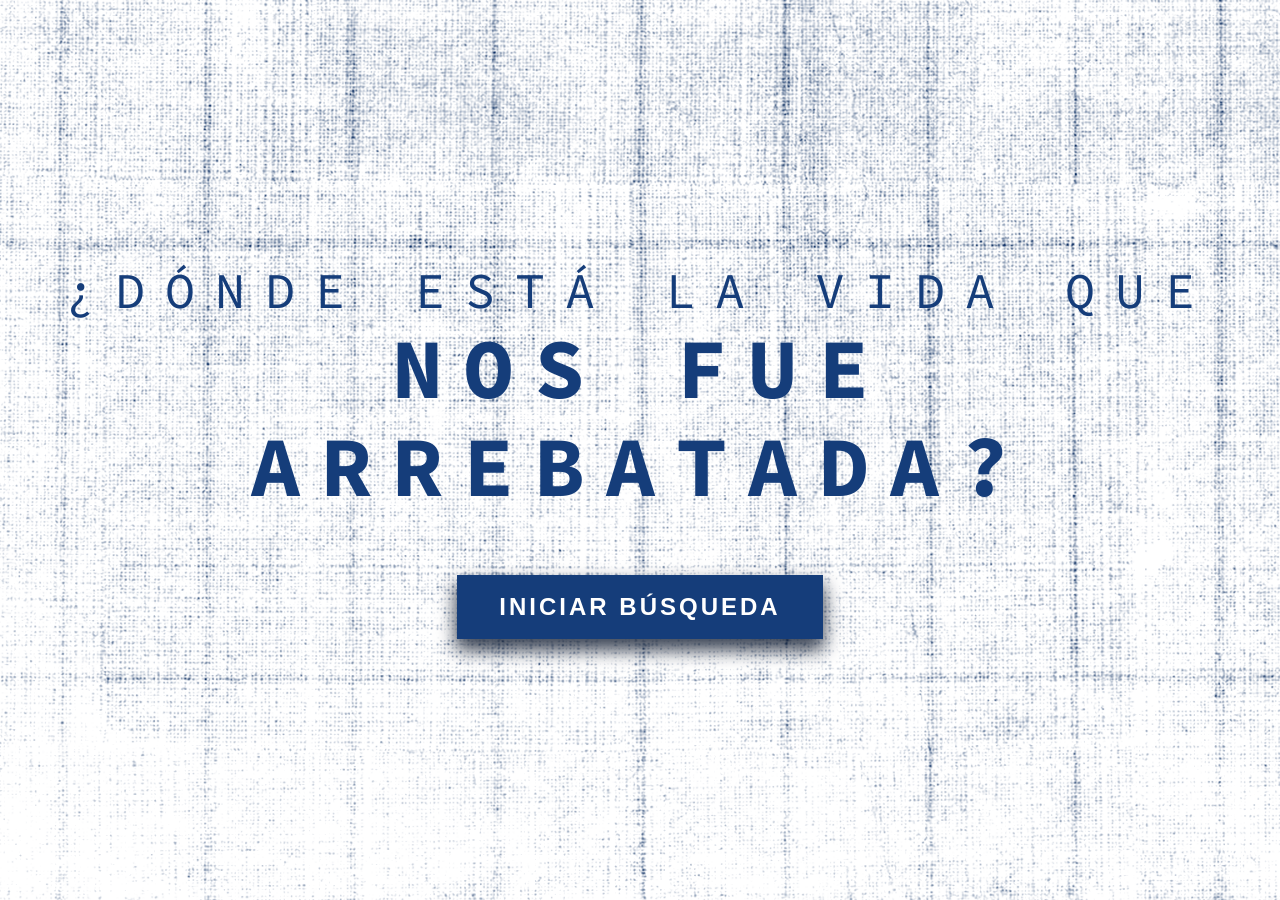
==== index.html @ 1c389f84 "Add files via upload" ====
<!DOCTYPE html>
<html lang="es">

<head>
    <meta charset="UTF-8">
    <meta name="viewport" content="width=device-width, initial-scale=1.0">
    <title>Madres Buscadoras</title>

    <link rel="stylesheet" href="style.css">

   <link rel="preconnect" href="https://fonts.googleapis.com">
<link rel="preconnect" href="https://fonts.gstatic.com" crossorigin>

<link href="https://fonts.googleapis.com/css2?family=Source+Code+Pro:wght@200;300;400;500;600;700;800;900&display=swap" rel="stylesheet">
</head>

<body>

<section class="inicio">

    <div class="contenido">

        <h1>
            <span class="regular">¿DÓNDE ESTÁ LA  VIDA QUE</span><br>
        
            <span class="bold">NOS FUE ARREBATADA?</span>
        </h1>

        <button id="buscar">
            INICIAR BÚSQUEDA
        </button>

    </div>

</section>

<script src="script.js"></script>

</body>

</html>
---- style.css ----
*{
    margin:0;
    padding:0;
    box-sizing:border-box;
}

body{

    overflow:hidden;
    background:white;

 font-family: "Source Code Pro", monospace;

}

.inicio{

    width:100vw;
    height:100vh;

    background-image:url("assets/textura.png");
    background-size:cover;
    background-position:center;

    display:flex;
    justify-content:center;
    align-items:center;

}

.contenido{

    display:flex;
    flex-direction:column;
    align-items:center;

}

h1{

    color:#153D7A;

    text-align:center;

    line-height:1.15;

    margin-bottom:60px;

}

.regular{
    font-weight:400;
    font-size: 50px;
    letter-spacing:20px;
}

.bold{
    font-weight:700;
    font-size:85px;
    letter-spacing:20px;
}

button{

    background:#153D7A;
    color:white;

    border:none;

    padding:18px 42px;

    font-size:24px;
    font-weight:700;
    letter-spacing:3px;

    cursor:pointer;

    transition:.25s;

    /* sensación de profundidad */
    box-shadow:
        0px 10px 17px rgba(6, 20, 45, 0.716),
        0px 10px 17px rgba(0,0,0,.25);

}

button:hover{

    background:#ff4800;

    transform:translateY(-2px);

    box-shadow:
        0px 8px 16px rgba(30,15,0,.35),
        0 0 18px rgba(255,90,31,.45),
        0 0 40px rgba(255,90,31,.25);

}

button:active{

    transform:translateY(2px);

    box-shadow:
        0px 2px 4px rgba(0,0,0,.25);

}
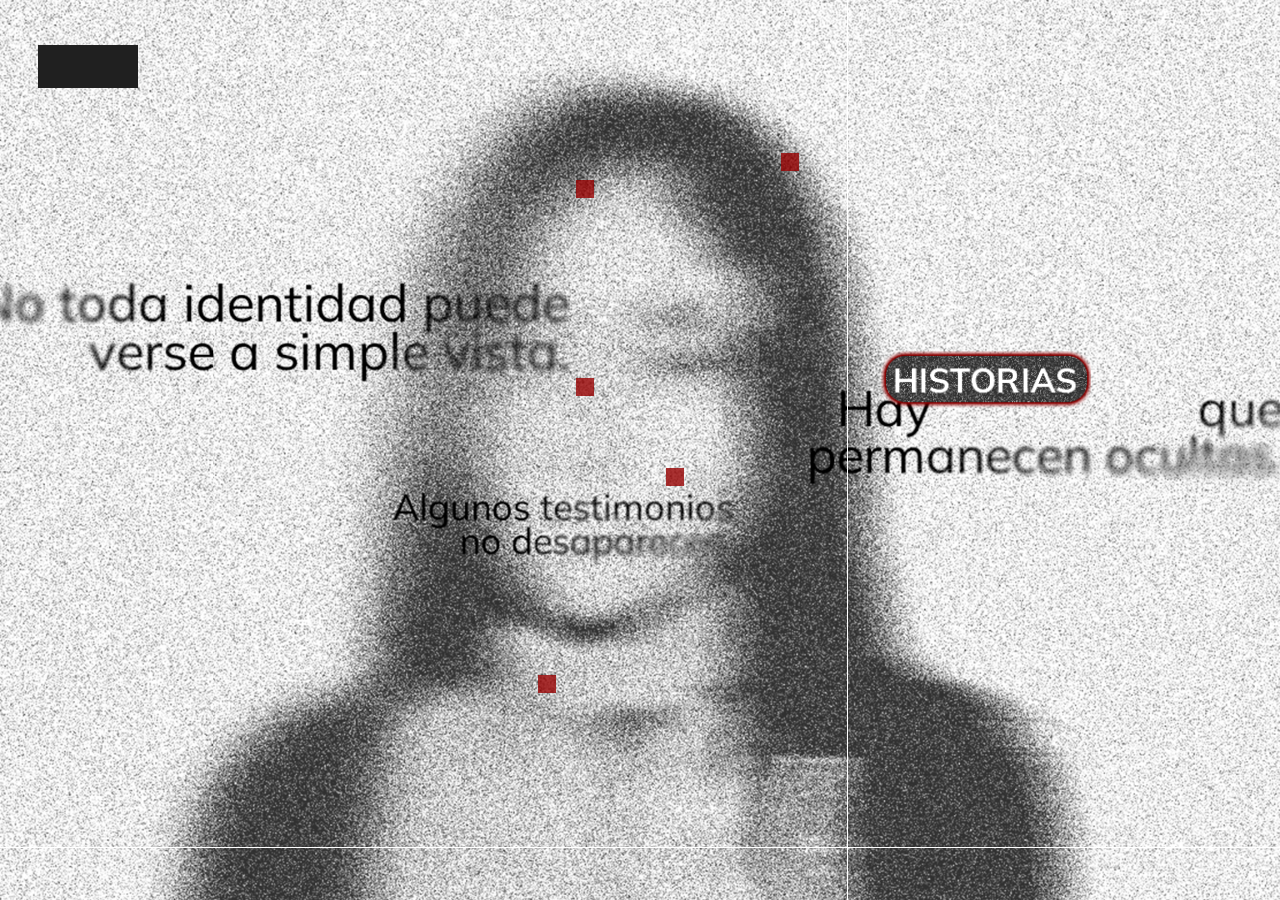
==== commit 8c84db2a: "Add files via upload" ====
--- a/index.html
+++ b/index.html
@@ -1,40 +1,54 @@
+<!DOCTYPE html>
 <!DOCTYPE html>
 <html lang="es">
 
 <head>
+
     <meta charset="UTF-8">
     <meta name="viewport" content="width=device-width, initial-scale=1.0">
+
     <title>Madres Buscadoras</title>
 
-    <link rel="stylesheet" href="style.css">
+    <link rel="stylesheet" href="css/style.css">
 
-   <link rel="preconnect" href="https://fonts.googleapis.com">
-<link rel="preconnect" href="https://fonts.gstatic.com" crossorigin>
-
-<link href="https://fonts.googleapis.com/css2?family=Source+Code+Pro:wght@200;300;400;500;600;700;800;900&display=swap" rel="stylesheet">
 </head>
 
 <body>
 
-<section class="inicio">
+    <!-- Fondo -->
+    <img src="img/identidad.png" class="identidad">
 
-    <div class="contenido">
+    <!-- Capa de interfaz -->
+    <div id="ui">
 
-        <h1>
-            <span class="regular">¿DÓNDE ESTÁ LA  VIDA QUE</span><br>
-        
-            <span class="bold">NOS FUE ARREBATADA?</span>
-        </h1>
+        <!-- Logo -->
+        <img src="img/isologo.png" class="logo">
 
-        <button id="buscar">
-            INICIAR BÚSQUEDA
-        </button>
+        <!-- Botón -->
+        <a href="historias.html" class="btn-historias">
+            <img src="img/historias.png">
+        </a>
+
+        <!-- Nodos -->
+        <div class="node" id="fecha"></div>
+        <div class="node" id="documentos"></div>
+        <div class="node" id="video"></div>
+        <div class="node" id="fotos"></div>
+        <div class="node" id="hospital"></div>
+
+        <!-- Líneas -->
+        <svg id="connections">
+
+            <line id="l1"></line>
+            <line id="l2"></line>
+            <line id="l3"></line>
+            <line id="l4"></line>
+
+        </svg>
 
     </div>
 
-</section>
-
-<script src="script.js"></script>
+<script src="js/app.js"></script>
 
 </body>
 
--- a/css/style.css
+++ b/css/style.css
@@ -0,0 +1,175 @@
+*{
+font-family: "Mulish", sans-serif;
+  font-optical-sizing: auto;
+    margin:0;
+    padding:0;
+    box-sizing:border-box;
+}
+
+body{
+
+    margin:0;
+    overflow:hidden;
+
+    width:100vw;
+    height:100vh;
+
+}
+.identidad{
+
+    position:fixed;
+
+    inset:0;
+
+    width:100vw;
+    height:100vh;
+
+    object-fit:cover;
+
+    z-index:-1;
+
+}
+
+#ui{
+
+    position:fixed;
+
+    inset:0;
+
+    width:100vw;
+    height:100vh;
+
+}
+
+
+
+
+.logo{
+
+    position:absolute;
+
+    top:5%;
+    left:3%;
+
+    width:100px;   /* Ajustamos después */
+
+    height:auto;
+
+    user-select:none;
+    pointer-events:none;
+
+}
+
+.btn-historias{
+    position:absolute;
+
+    /* Después los ajustamos exactamente */
+    top: 39%;
+    left: 68.8%;
+
+    transition:0.3s;
+}
+
+.btn-historias img{
+    width:210px;
+    display:block;
+}
+
+.btn-historias:hover{
+    transform:scale(1.05);
+    filter:drop-shadow(0 0 10px rgba(180,0,0,.7));
+}
+
+.node{
+
+    position:absolute;
+
+    width:18px;
+    height:18px;
+
+    background:#970000cc;
+
+    cursor:pointer;
+
+    transition:.25s ease;
+
+    z-index:100;
+
+}
+
+.node:hover{
+
+    box-shadow:0 0 5px rgba(255,0,0,.8);
+
+}
+
+#fecha{
+
+    left:61%;
+    top:17%;
+
+}
+
+#documentos{
+
+    left:45%;
+    top:20%;
+
+}
+
+#video{
+
+    left:52%;
+    top:52%;
+
+}
+
+#fotos{
+
+    left:45%;
+    top:42%;
+
+}
+
+#hospital{
+
+    left:42%;
+    top:75%;
+
+}
+
+
+
+#connections{
+
+    position:absolute;
+
+    top:0;
+    left:0;
+
+    width:100%;
+    height:100%;
+
+    pointer-events:none;
+
+}
+
+line{
+
+    stroke:#7b0000;
+    stroke-width:2;
+
+    fill:none;
+
+    stroke-dasharray:1000;
+    stroke-dashoffset:1000;
+
+    transition:stroke-dashoffset .8s ease;
+
+}
+
+line.activa{
+
+    stroke-dashoffset:0;
+
+}
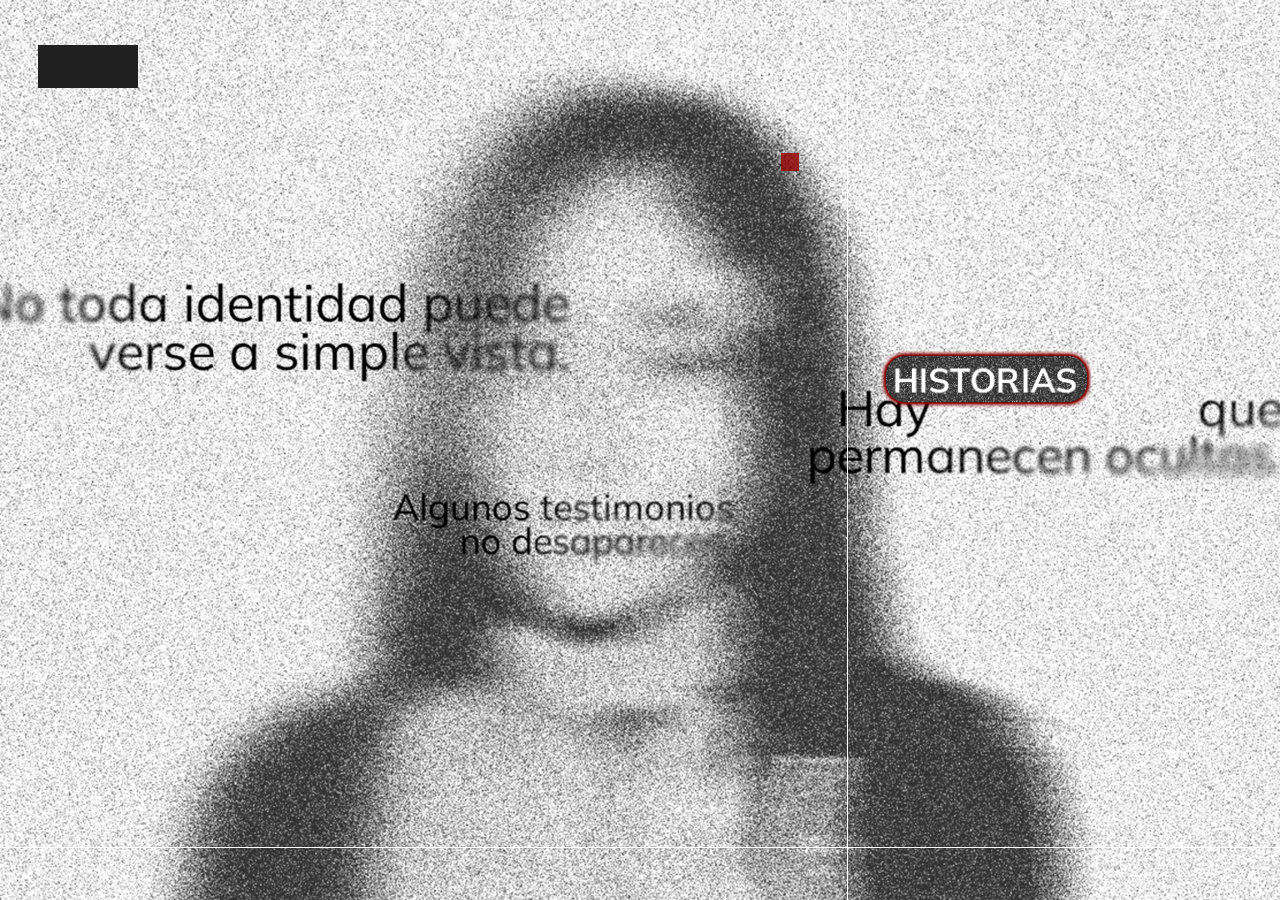
==== commit 9d4a39ac: "Add files via upload" ====
--- a/index.html
+++ b/index.html
@@ -30,11 +30,29 @@
         </a>
 
         <!-- Nodos -->
-        <div class="node" id="fecha"></div>
-        <div class="node" id="documentos"></div>
-        <div class="node" id="video"></div>
-        <div class="node" id="fotos"></div>
-        <div class="node" id="hospital"></div>
+        <div class="node visible activo" id="fecha"></div>
+<a class="label" id="txtFecha" href="paginas/fecha.html">FECHA</a>
+
+
+<div class="node" id="documentos"></div>
+<a class="label" id="txtDocumento" href="paginas/carta.html">
+    CARTA
+</a>
+
+<div class="node" id="video"></div>
+<a class="label" id="txtVideo" href="paginas/video.html">
+    VIDEO
+</a>
+
+<div class="node" id="fotos"></div>
+<a class="label" id="txtFotos" href="paginas/fotos.html">
+    FOTOS
+</a>
+
+<div class="node" id="hospital"></div>
+<a class="label" id="txtHospital" href="paginas/hospital.html">
+    HOSPITAL
+</a>
 
         <!-- Líneas -->
         <svg id="connections">
@@ -47,8 +65,12 @@
         </svg>
 
     </div>
+<div id="transition"></div>
+<script src="js/app.js"></script>
 
-<script src="js/app.js"></script>
+
+
+
 
 </body>
 
--- a/css/style.css
+++ b/css/style.css
@@ -30,17 +30,6 @@
 
 }
 
-#ui{
-
-    position:fixed;
-
-    inset:0;
-
-    width:100vw;
-    height:100vh;
-
-}
-
 
 
 
@@ -91,15 +80,136 @@
 
     cursor:pointer;
 
-    transition:.25s ease;
-
     z-index:100;
 
+    transition:
+        transform 1.2s cubic-bezier(.22,.61,.36,1),
+        opacity .8s,
+        box-shadow .4s;
+
+}
+
+
+.label{
+
+    position:absolute;
+
+    color:#000;
+
+    font-size:18px;
+
+    font-weight:700;
+
+    text-decoration:none;
+
+    opacity:0;
+
+    transform:translateY(8px) scale(1);
+
+    transition:
+        color .3s ease,
+        transform .3s ease,
+        letter-spacing .3s ease,
+        opacity .4s ease;
+
+    pointer-events:none;
+
+    cursor:pointer;
+
+}
+
+.label.visible{
+
+    opacity:1;
+
+    transform:translateY(0) scale(1);
+
+    pointer-events:auto;
+
+}
+
+.label.visible:hover{
+
+    color:#a80000;
+
+    transform:translateY(0) scale(1.08);
+
+
+
 }
 
 .node:hover{
 
     box-shadow:0 0 5px rgba(255,0,0,.8);
+
+}
+
+@keyframes pulso{
+
+    0%{
+
+        transform:scale(1);
+
+        box-shadow:0 0 0 rgba(170,0,0,.8);
+
+    }
+
+    50%{
+
+        transform:scale(1.25);
+
+        box-shadow:0 0 14px rgba(170,0,0,.8);
+
+    }
+
+    100%{
+
+        transform:scale(1);
+
+        box-shadow:0 0 0 rgba(170,0,0,.8);
+
+    }
+
+}
+
+.node.activo{
+
+    animation:pulso 1.3s infinite;
+
+}
+
+#txtFecha{
+
+    left:63%;
+    top:16.5%;
+
+}
+
+#txtDocumento{
+
+    left:40%;
+    top:19.5%;
+
+}
+
+#txtVideo{
+
+    left:54%;
+    top:51.5%;
+
+}
+
+#txtFotos{
+
+    left:40%;
+    top:41.5%;
+
+}
+
+#txtHospital{
+
+    left:44%;
+    top:76%;
 
 }
 
@@ -134,7 +244,7 @@
 #hospital{
 
     left:42%;
-    top:75%;
+    top:76%;
 
 }
 
@@ -172,4 +282,23 @@
 
     stroke-dashoffset:0;
 
+}
+
+
+/* Todos ocultos */
+.node{
+
+    opacity:0;
+
+    pointer-events:none;
+
+}
+
+/* Nodo visible */
+.node.visible{
+
+    opacity:1;
+
+    pointer-events:auto;
+
 }
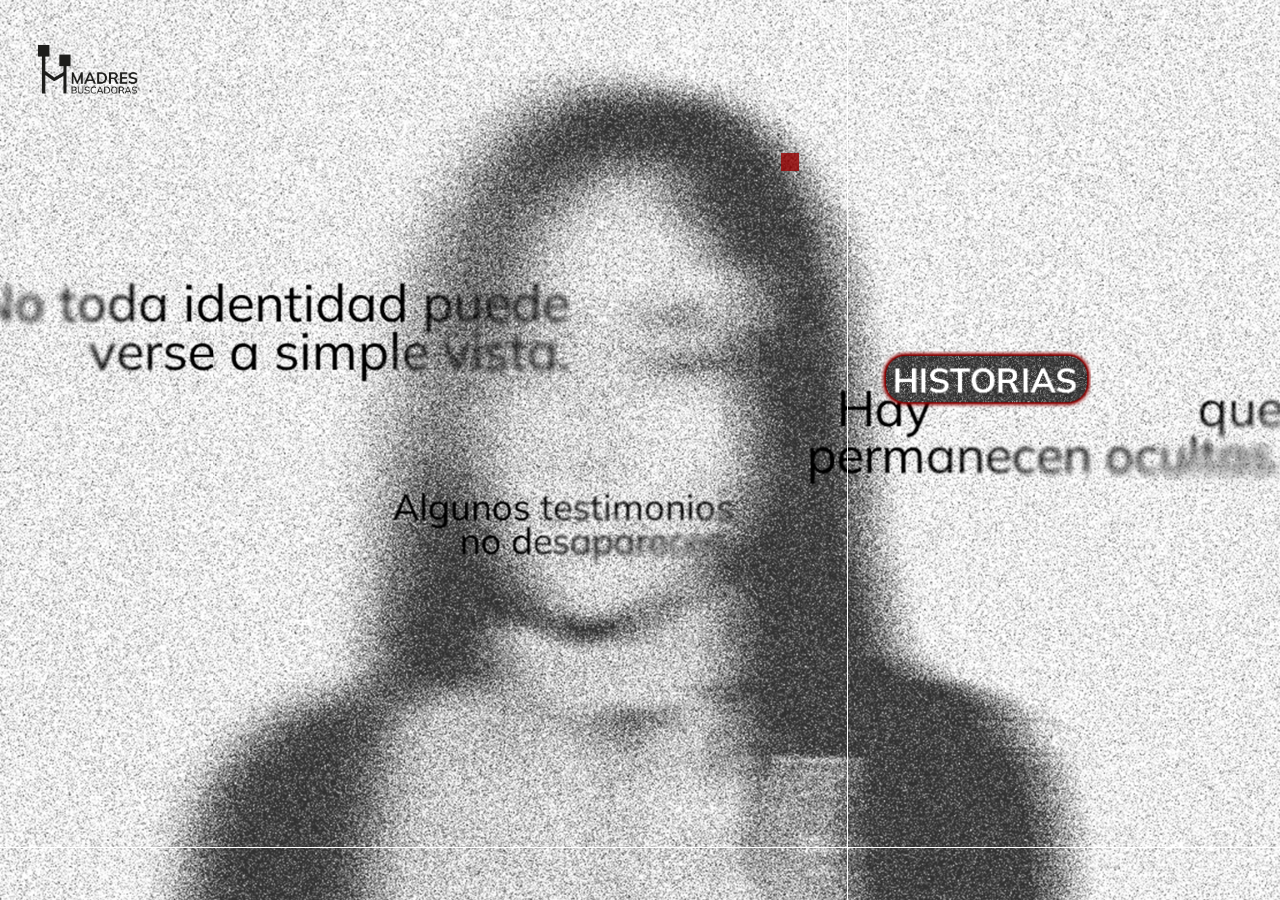
==== commit e0da056b: "Add files via upload" ====
--- a/index.html
+++ b/index.html
@@ -31,27 +31,27 @@
 
         <!-- Nodos -->
         <div class="node visible activo" id="fecha"></div>
-<a class="label" id="txtFecha" href="paginas/fecha.html">FECHA</a>
+<a class="label" id="txtFecha" href="/principal/fecha.html">Fecha</a>
 
 
 <div class="node" id="documentos"></div>
 <a class="label" id="txtDocumento" href="paginas/carta.html">
-    CARTA
+    Carta
 </a>
 
 <div class="node" id="video"></div>
 <a class="label" id="txtVideo" href="paginas/video.html">
-    VIDEO
+    Video
 </a>
 
 <div class="node" id="fotos"></div>
 <a class="label" id="txtFotos" href="paginas/fotos.html">
-    FOTOS
+    Fotos
 </a>
 
 <div class="node" id="hospital"></div>
 <a class="label" id="txtHospital" href="paginas/hospital.html">
-    HOSPITAL
+    Hospital
 </a>
 
         <!-- Líneas -->
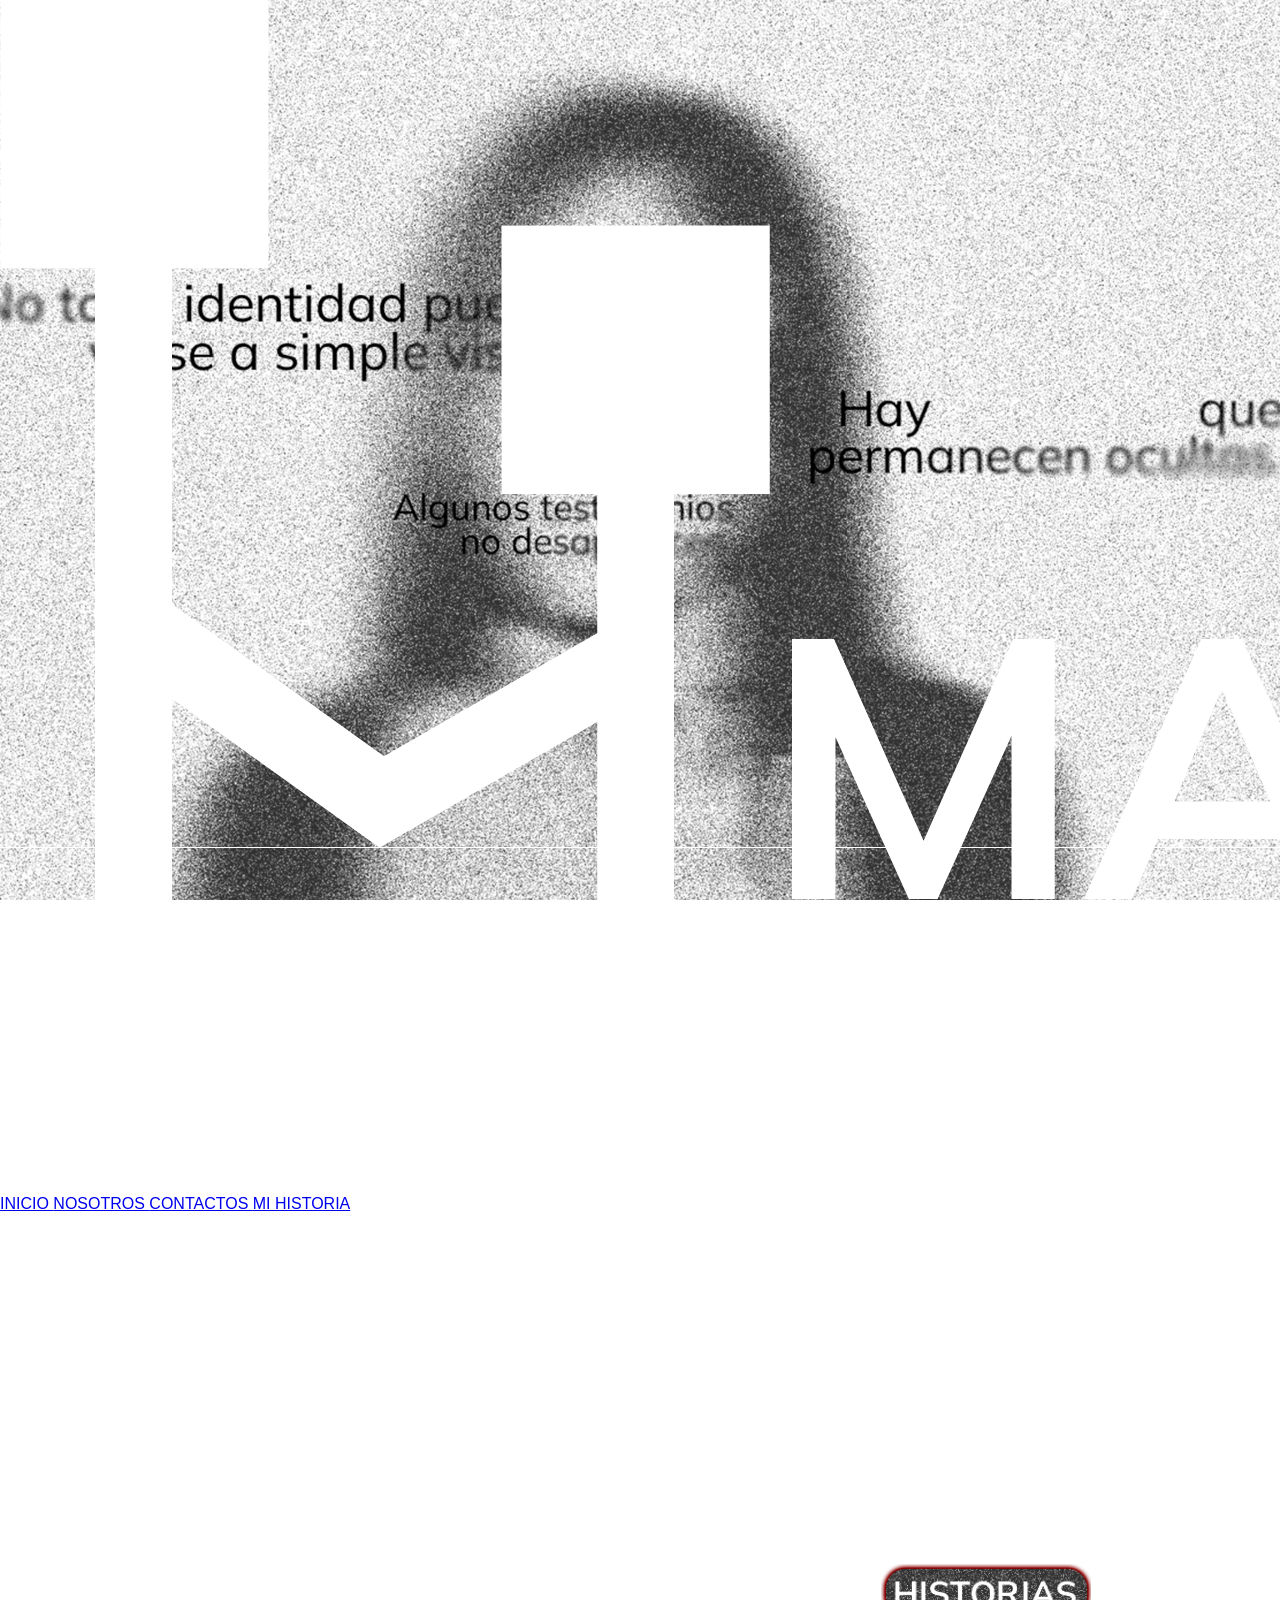
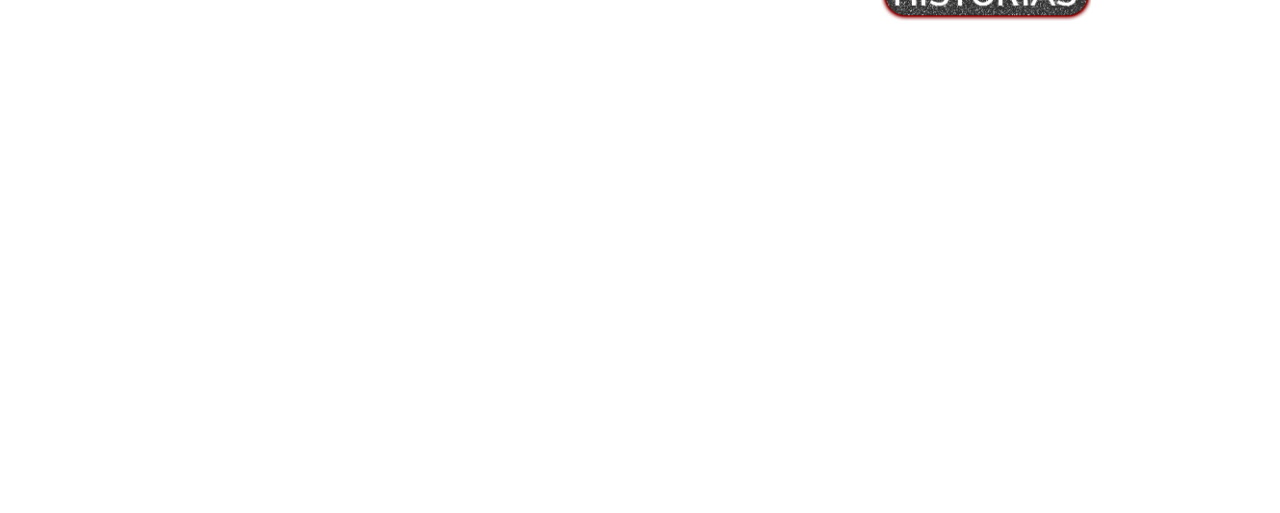
==== commit 9689c069: "Add files via upload" ====
--- a/index.html
+++ b/index.html
@@ -10,8 +10,44 @@
     <title>Madres Buscadoras</title>
 
     <link rel="stylesheet" href="css/style.css">
+<link rel="stylesheet" href="css/menu.css">
+
+    <link rel="preconnect" href="https://fonts.googleapis.com">
+<link rel="preconnect" href="https://fonts.gstatic.com" crossorigin>
+<link href="https://fonts.googleapis.com/css2?family=Archivo:ital,wght@0,100..900;1,100..900&display=swap" rel="stylesheet">
+
 
 </head>
+
+<header class="top-menu">
+
+    <div class="menu-logo">
+        <a href="index.html">
+            <img src="img/isologoblanco.png" alt="Inicio">
+        </a>
+    </div>
+
+    <nav class="menu-links">
+
+        <a href="index.html">
+            INICIO
+        </a>
+
+        <a href="nosotros.html">
+            NOSOTROS
+        </a>
+
+        <a href="contactos.html">
+            CONTACTOS
+        </a>
+
+        <a href="mi-historia.html">
+            MI HISTORIA
+        </a>
+
+    </nav>
+
+</header>
 
 <body>
 
@@ -21,51 +57,45 @@
     <!-- Capa de interfaz -->
     <div id="ui">
 
-        <!-- Logo -->
-        <img src="img/isologo.png" class="logo">
+        
 
         <!-- Botón -->
         <a href="historias.html" class="btn-historias">
-            <img src="img/historias.png">
+    <img 
+        src="img/historias.png"
+        data-normal="img/historias.png"
+        data-hover="img/historias-hover.png"
+        alt="Historias"
+    >
+</a>
+
+        <img src="img/txtinicio.png" class="label" id="inicio" >
+           
+   
+          <img src="img/rectangulo.png" class="label" id="rectangulo">
+
+          <a class="label" id="txtFecha" href="principal/fecha.html">
+
+            <img src="img/fechasboton.png" alt="">
+
         </a>
 
-        <!-- Nodos -->
-        <div class="node visible activo" id="fecha"></div>
-<a class="label" id="txtFecha" href="/principal/fecha.html">Fecha</a>
 
 
-<div class="node" id="documentos"></div>
-<a class="label" id="txtDocumento" href="paginas/carta.html">
-    Carta
+        <a class="label" id="txtHospital" href="paginas/hospital.html">
+    <img 
+        src="img/hospitalesboton.png"
+        data-normal="img/hospitalesboton.png"
+        data-hover="img/hospitalesboton-hover.png"
+        alt=""
+    >
 </a>
 
-<div class="node" id="video"></div>
-<a class="label" id="txtVideo" href="paginas/video.html">
-    Video
-</a>
+    </div>
 
-<div class="node" id="fotos"></div>
-<a class="label" id="txtFotos" href="paginas/fotos.html">
-    Fotos
-</a>
 
-<div class="node" id="hospital"></div>
-<a class="label" id="txtHospital" href="paginas/hospital.html">
-    Hospital
-</a>
 
-        <!-- Líneas -->
-        <svg id="connections">
 
-            <line id="l1"></line>
-            <line id="l2"></line>
-            <line id="l3"></line>
-            <line id="l4"></line>
-
-        </svg>
-
-    </div>
-<div id="transition"></div>
 <script src="js/app.js"></script>
 
 
--- a/css/style.css
+++ b/css/style.css
@@ -7,60 +7,42 @@
 }
 
 body{
-
     margin:0;
     overflow:hidden;
-
     width:100vw;
     height:100vh;
-
-}
+}
+
 .identidad{
-
     position:fixed;
-
     inset:0;
-
     width:100vw;
     height:100vh;
-
     object-fit:cover;
-
     z-index:-1;
-
-}
-
-
-
+}
 
 .logo{
-
-    position:absolute;
-
+    position:absolute;
     top:5%;
     left:3%;
-
-    width:100px;   /* Ajustamos después */
-
+    width:100px;
     height:auto;
-
     user-select:none;
     pointer-events:none;
-
 }
 
 .btn-historias{
     position:absolute;
-
-    /* Después los ajustamos exactamente */
-    top: 39%;
+    top: calc(39%);
     left: 68.8%;
-
+    transform: translateY(0%);
     transition:0.3s;
 }
 
 .btn-historias img{
     width:210px;
+    height: auto;
     display:block;
 }
 
@@ -70,104 +52,66 @@
 }
 
 .node{
-
-    position:absolute;
-
+    position:absolute;
     width:18px;
     height:18px;
-
     background:#970000cc;
-
     cursor:pointer;
-
     z-index:100;
-
     transition:
         transform 1.2s cubic-bezier(.22,.61,.36,1),
         opacity .8s,
         box-shadow .4s;
-
 }
 
 
 .label{
-
-    position:absolute;
-
+    position:absolute;
     color:#000;
-
     font-size:18px;
-
     font-weight:700;
-
     text-decoration:none;
-
     opacity:0;
-
     transform:translateY(8px) scale(1);
-
     transition:
         color .3s ease,
         transform .3s ease,
         letter-spacing .3s ease,
         opacity .4s ease;
-
-    pointer-events:none;
-
+    pointer-events:none;
     cursor:pointer;
-
 }
 
 .label.visible{
-
     opacity:1;
-
     transform:translateY(0) scale(1);
-
     pointer-events:auto;
-
 }
 
 .label.visible:hover{
-
     color:#a80000;
-
     transform:translateY(0) scale(1.08);
-
-
-
 }
 
 .node:hover{
-
     box-shadow:0 0 5px rgba(255,0,0,.8);
-
 }
 
 @keyframes pulso{
 
     0%{
-
         transform:scale(1);
-
         box-shadow:0 0 0 rgba(170,0,0,.8);
-
     }
 
     50%{
-
         transform:scale(1.25);
-
         box-shadow:0 0 14px rgba(170,0,0,.8);
-
     }
 
     100%{
-
         transform:scale(1);
-
         box-shadow:0 0 0 rgba(170,0,0,.8);
-
     }
 
 }
@@ -301,4 +245,10 @@
 
     pointer-events:auto;
 
+}
+
+#ui {
+    position: relative;
+    width: 100vw;
+    height: 100vh;
 }
--- a/css/menu.css
+++ b/css/menu.css
@@ -0,0 +1,209 @@
+*{
+    font-family: "Mulish", sans-serif;
+  font-optical-sizing: auto;
+    margin:0;
+    padding:0;
+    box-sizing:border-box;
+}
+
+body{
+
+    overflow-x:hidden;
+
+}
+
+
+.logo,
+.menu-btn,
+#overlay,
+#menuPanel{
+    pointer-events:auto;
+}
+
+
+.fondo{
+
+    position:absolute;
+
+    inset:0;
+
+    width:100%;
+    height:100%;
+
+    object-fit:cover;
+
+}
+
+.logo{
+
+    position:absolute;
+    top:30px;
+    left:40px;
+width: 100px;
+    z-index:20;
+
+}
+
+
+.menu-btn{
+
+    position:fixed;
+
+    top:35px;
+    right: 50px;
+
+    width:30px;
+    height:26px;
+
+    display:flex;
+    flex-direction:column;
+    justify-content:space-between;
+
+    cursor:pointer;
+
+    z-index:2000;
+
+}
+
+.menu-btn span{
+
+    width:100%;
+    height:4px;
+
+    background:#ffffff;
+
+    border-radius:5px;
+
+    transition:.35s ease;
+
+}
+
+
+.menu-btn.abierto span:nth-child(1){
+
+    transform:translateY(10px) rotate(45deg);
+
+}
+
+.menu-btn.abierto span:nth-child(2){
+
+    opacity:0;
+
+}
+
+.menu-btn.abierto span:nth-child(3){
+
+    transform:translateY(-13px) rotate(-45deg);
+
+}
+
+/* Fondo oscuro */
+
+#overlay{
+
+    position:fixed;
+
+    inset:0;
+
+    background:rgba(0,0,0,.45);
+
+    opacity:0;
+    visibility:hidden;
+
+    transition:.35s;
+
+    z-index:500;
+
+}
+
+/* Panel */
+
+#menuPanel{
+
+    position:fixed;
+
+    top:20px;
+    right:35px;
+
+    width:380px;
+
+    background:rgb(39, 39, 39);
+
+    padding:45px;
+
+    opacity:0;
+
+    visibility:hidden;
+
+    transform:translateX(120%);
+
+    transition:.35s;
+
+    z-index:600;
+
+}
+
+/* Estado abierto */
+
+#overlay.abierto{
+
+    opacity:1;
+    visibility:visible;
+
+}
+
+#menuPanel.abierto{
+
+    opacity:1;
+
+    visibility:visible;
+
+    transform:translateX(0);
+
+}
+
+
+/* Links */
+
+#menuPanel nav{
+
+    display:flex;
+
+    flex-direction:column;
+
+    margin-top:40px;
+
+}
+
+#menuPanel a{
+
+    text-decoration:none;
+
+    color:#fff;
+
+    font-size:19px;
+
+    font-weight:700;
+
+    text-align:center;
+
+    padding:22px 0;
+
+    border-bottom:1px solid #ffffff;
+
+        transition:0.3s;
+
+}
+
+#menuPanel nav a:hover{
+    color:#8B0000;   /* Rojo */
+}
+
+#fixed-layer{
+    position:fixed;
+    inset:0;
+    z-index:10;
+    overflow:hidden;
+
+    pointer-events:none;
+}
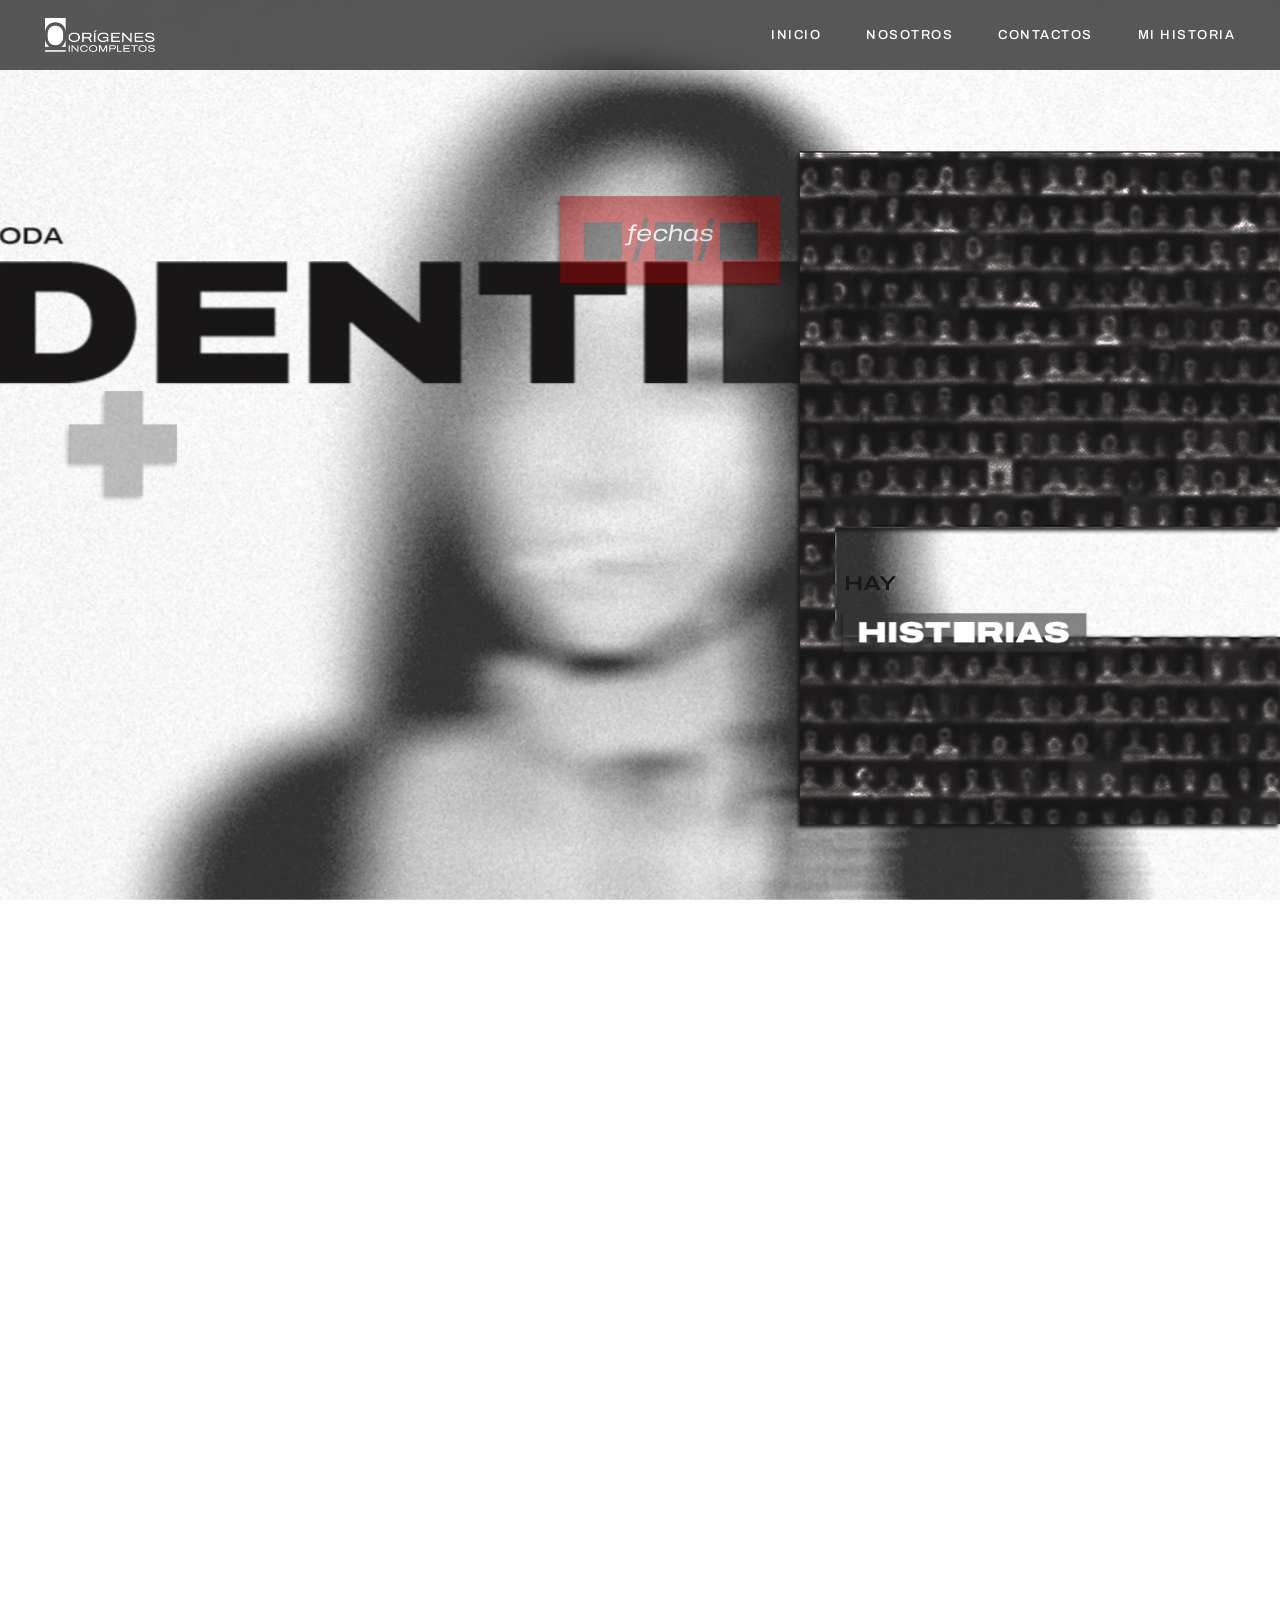
==== commit e2127c4c: "Add files via upload" ====
--- a/index.html
+++ b/index.html
@@ -1,5 +1,5 @@
 <!DOCTYPE html>
-<!DOCTYPE html>
+
 <html lang="es">
 
 <head>
@@ -7,7 +7,7 @@
     <meta charset="UTF-8">
     <meta name="viewport" content="width=device-width, initial-scale=1.0">
 
-    <title>Madres Buscadoras</title>
+    <title>Origenes Incompletos</title>
 
     <link rel="stylesheet" href="css/style.css">
 <link rel="stylesheet" href="css/menu.css">
@@ -33,11 +33,11 @@
             INICIO
         </a>
 
-        <a href="nosotros.html">
+        <a href="nosotras.html">
             NOSOTROS
         </a>
 
-        <a href="contactos.html">
+        <a href="contacto.html">
             CONTACTOS
         </a>
 
@@ -65,7 +65,7 @@
         src="img/historias.png"
         data-normal="img/historias.png"
         data-hover="img/historias-hover.png"
-        alt="Historias"
+        alt="Historias" class="link-historias"
     >
 </a>
 
@@ -74,20 +74,20 @@
    
           <img src="img/rectangulo.png" class="label" id="rectangulo">
 
-          <a class="label" id="txtFecha" href="principal/fecha.html">
+          <a class="label" id="txtFecha" href="/principal/fecha.html">
 
-            <img src="img/fechasboton.png" alt="">
+            <img src="img/fechasboton.png" alt="" class="link-fechas">
 
         </a>
 
 
 
-        <a class="label" id="txtHospital" href="paginas/hospital.html">
+        <a class="label" id="txtHospital" href="/principal/hopitales.html">
     <img 
         src="img/hospitalesboton.png"
         data-normal="img/hospitalesboton.png"
         data-hover="img/hospitalesboton-hover.png"
-        alt=""
+        alt="" class="link-hospitales"
     >
 </a>
 
@@ -99,9 +99,6 @@
 <script src="js/app.js"></script>
 
 
-
-
-
 </body>
 
 </html>
--- a/css/style.css
+++ b/css/style.css
@@ -1,6 +1,6 @@
 *{
-font-family: "Mulish", sans-serif;
-  font-optical-sizing: auto;
+ font-family: "Archivo", sans-serif;
+   font-optical-sizing: auto;
     margin:0;
     padding:0;
     box-sizing:border-box;
@@ -8,9 +8,8 @@
 
 body{
     margin:0;
-    overflow:hidden;
     width:100vw;
-    height:100vh;
+    min-height:300vh;
 }
 
 .identidad{
@@ -23,7 +22,7 @@
 }
 
 .logo{
-    position:absolute;
+    position:fixed;
     top:5%;
     left:3%;
     width:100px;
@@ -33,15 +32,29 @@
 }
 
 .btn-historias{
-    position:absolute;
-    top: calc(39%);
-    left: 68.8%;
-    transform: translateY(0%);
-    transition:0.3s;
+    position:fixed;
+ 
+    left:65.5%;
+    top:68%;
+z-index: 10;
+    opacity:0;
+    transform:translateY(20px);
+
+    transition:
+        opacity 0.6s ease,
+        transform 0.6s ease;
+
+    pointer-events:none;
+}
+
+.btn-historias.visible{
+    opacity:1;
+    transform:translateY(0);
+    pointer-events:auto;
 }
 
 .btn-historias img{
-    width:210px;
+    width:250px;
     height: auto;
     display:block;
 }
@@ -51,204 +64,117 @@
     filter:drop-shadow(0 0 10px rgba(180,0,0,.7));
 }
 
-.node{
+
+.label{
     position:absolute;
-    width:18px;
-    height:18px;
-    background:#970000cc;
+    opacity:0.45;
     cursor:pointer;
-    z-index:100;
-    transition:
-        transform 1.2s cubic-bezier(.22,.61,.36,1),
-        opacity .8s,
-        box-shadow .4s;
+
+    transition:opacity 0.3s ease;
+}
+
+.label:hover{
+    opacity:1;
 }
 
 
-.label{
-    position:absolute;
-    color:#000;
-    font-size:18px;
-    font-weight:700;
-    text-decoration:none;
+#txtFecha{
+    position:fixed;
+
+    left:43.3%;
+    top:21.7%;
+
     opacity:0;
-    transform:translateY(8px) scale(1);
+    transform:translateY(20px);
+
     transition:
-        color .3s ease,
-        transform .3s ease,
-        letter-spacing .3s ease,
-        opacity .4s ease;
+        opacity 0.6s ease,
+        transform 0.6s ease;
+
     pointer-events:none;
-    cursor:pointer;
 }
 
-.label.visible{
-    opacity:1;
-    transform:translateY(0) scale(1);
+#txtFecha.visible{
+    opacity:0.45;
+    transform:translateY(0);
     pointer-events:auto;
 }
 
-.label.visible:hover{
-    color:#a80000;
-    transform:translateY(0) scale(1.08);
-}
-
-.node:hover{
-    box-shadow:0 0 5px rgba(255,0,0,.8);
-}
-
-@keyframes pulso{
-
-    0%{
-        transform:scale(1);
-        box-shadow:0 0 0 rgba(170,0,0,.8);
-    }
-
-    50%{
-        transform:scale(1.25);
-        box-shadow:0 0 14px rgba(170,0,0,.8);
-    }
-
-    100%{
-        transform:scale(1);
-        box-shadow:0 0 0 rgba(170,0,0,.8);
-    }
-
-}
-
-.node.activo{
-
-    animation:pulso 1.3s infinite;
-
-}
-
-#txtFecha{
-
-    left:63%;
-    top:16.5%;
-
-}
-
-#txtDocumento{
-
-    left:40%;
-    top:19.5%;
-
-}
-
-#txtVideo{
-
-    left:54%;
-    top:51.5%;
-
-}
-
-#txtFotos{
-
-    left:40%;
-    top:41.5%;
-
-}
-
-#txtHospital{
-
-    left:44%;
-    top:76%;
-
-}
-
-#fecha{
-
-    left:61%;
-    top:17%;
-
-}
-
-#documentos{
-
-    left:45%;
-    top:20%;
-
-}
-
-#video{
-
-    left:52%;
-    top:52%;
-
-}
-
-#fotos{
-
-    left:45%;
-    top:42%;
-
-}
-
-#hospital{
-
-    left:42%;
-    top:76%;
-
+#txtFecha.visible:hover{
+    opacity:1;
 }
 
 
+#txtHospital{
+    position:fixed;
 
-#connections{
+    left:4.9%;
+    top:43.3%;
 
-    position:absolute;
+    opacity:0;
+    transform:translateY(20px);
 
-    top:0;
-    left:0;
-
-    width:100%;
-    height:100%;
+    transition:
+        opacity 0.6s ease,
+        transform 0.6s ease;
 
     pointer-events:none;
-
 }
 
-line{
-
-    stroke:#7b0000;
-    stroke-width:2;
-
-    fill:none;
-
-    stroke-dasharray:1000;
-    stroke-dashoffset:1000;
-
-    transition:stroke-dashoffset .8s ease;
-
+#txtHospital.visible{
+    opacity:0.45;
+    transform:translateY(0);
+    pointer-events:auto;
 }
 
-line.activa{
+#txtHospital.visible:hover{
+    opacity:1;
+}
 
-    stroke-dashoffset:0;
+#inicio{
+    position:fixed;
 
+    left:66%;
+    top:64%;
+
+    opacity:0;
+    transform:translateY(20px);
+
+    transition:
+        opacity 0.6s ease,
+        transform 0.6s ease;
+
+    pointer-events:none;
+}
+
+#inicio.visible{
+    opacity:1;
+    transform:translateY(0);
+    pointer-events:auto;
 }
 
 
-/* Todos ocultos */
-.node{
+#rectangulo{
+    position:fixed;
+    width: 38.15%;
+
+    left:62%;
+    top:50%;
 
     opacity:0;
+    transform:translateY(20px);
+
+    transition:
+        opacity 0.6s ease,
+        transform 0.6s ease;
 
     pointer-events:none;
-
 }
 
-/* Nodo visible */
-.node.visible{
-
+#rectangulo.visible{
     opacity:1;
-
+    transform:translateY(0);
     pointer-events:auto;
-
 }
 
-#ui {
-    position: relative;
-    width: 100vw;
-    height: 100vh;
-}+
--- a/css/menu.css
+++ b/css/menu.css
@@ -1,209 +1,137 @@
 *{
-    font-family: "Mulish", sans-serif;
-  font-optical-sizing: auto;
+     font-family: "Archivo", sans-serif;
+
+     font-optical-sizing: auto;
     margin:0;
     padding:0;
     box-sizing:border-box;
 }
 
-body{
+/* =========================
+   MENÚ SUPERIOR
+========================= */
 
-    overflow-x:hidden;
+.top-menu {
+
+    position: fixed;
+
+    top: 0;
+    left: 0;
+
+    width: 100%;
+    height: 70px;
+
+    display: flex;
+    align-items: center;
+
+    padding: 0 45px;
+
+    box-sizing: border-box;
+
+    background: rgba(0, 0, 0, 0.65);
+
+    backdrop-filter: blur(8px);
+    -webkit-backdrop-filter: blur(8px);
+
+    z-index: 100;
 
 }
 
 
-.logo,
-.menu-btn,
-#overlay,
-#menuPanel{
-    pointer-events:auto;
-}
+/* =========================
+   LOGO
+========================= */
 
+.menu-logo {
 
-.fondo{
-
-    position:absolute;
-
-    inset:0;
-
-    width:100%;
-    height:100%;
-
-    object-fit:cover;
+    display: flex;
+    align-items: center;
 
 }
 
-.logo{
+.menu-logo img {
 
-    position:absolute;
-    top:30px;
-    left:40px;
-width: 100px;
-    z-index:20;
+    width: 110px;
+    height: auto;
+
+    display: block;
 
 }
 
 
-.menu-btn{
+/* =========================
+   LINKS
+========================= */
 
-    position:fixed;
+.menu-links {
 
-    top:35px;
-    right: 50px;
+    margin-left: auto;
 
-    width:30px;
-    height:26px;
+    display: flex;
 
-    display:flex;
-    flex-direction:column;
-    justify-content:space-between;
+    align-items: center;
 
-    cursor:pointer;
-
-    z-index:2000;
-
-}
-
-.menu-btn span{
-
-    width:100%;
-    height:4px;
-
-    background:#ffffff;
-
-    border-radius:5px;
-
-    transition:.35s ease;
+    gap: 45px;
 
 }
 
 
-.menu-btn.abierto span:nth-child(1){
+.menu-links a {
 
-    transform:translateY(10px) rotate(45deg);
+    position: relative;
 
-}
+    color: white;
 
-.menu-btn.abierto span:nth-child(2){
+    text-decoration: none;
 
-    opacity:0;
 
-}
+    font-size: 13px;
 
-.menu-btn.abierto span:nth-child(3){
+    font-weight: 500;
 
-    transform:translateY(-13px) rotate(-45deg);
+    letter-spacing: 1.5px;
 
-}
-
-/* Fondo oscuro */
-
-#overlay{
-
-    position:fixed;
-
-    inset:0;
-
-    background:rgba(0,0,0,.45);
-
-    opacity:0;
-    visibility:hidden;
-
-    transition:.35s;
-
-    z-index:500;
-
-}
-
-/* Panel */
-
-#menuPanel{
-
-    position:fixed;
-
-    top:20px;
-    right:35px;
-
-    width:380px;
-
-    background:rgb(39, 39, 39);
-
-    padding:45px;
-
-    opacity:0;
-
-    visibility:hidden;
-
-    transform:translateX(120%);
-
-    transition:.35s;
-
-    z-index:600;
-
-}
-
-/* Estado abierto */
-
-#overlay.abierto{
-
-    opacity:1;
-    visibility:visible;
-
-}
-
-#menuPanel.abierto{
-
-    opacity:1;
-
-    visibility:visible;
-
-    transform:translateX(0);
+    transition:
+        opacity 0.3s ease;
 
 }
 
 
-/* Links */
+/* =========================
+   HOVER
+========================= */
 
-#menuPanel nav{
+.menu-links a:hover {
 
-    display:flex;
-
-    flex-direction:column;
-
-    margin-top:40px;
+    opacity: 0.60;
 
 }
 
-#menuPanel a{
 
-    text-decoration:none;
+/* Línea debajo */
 
-    color:#fff;
+.menu-links a::after {
 
-    font-size:19px;
+    content: "";
 
-    font-weight:700;
+    position: absolute;
 
-    text-align:center;
+    left: 0;
+    bottom: -7px;
 
-    padding:22px 0;
+    width: 0;
+    height: 1px;
 
-    border-bottom:1px solid #ffffff;
+    background: white;
 
-        transition:0.3s;
+    transition:
+        width 0.3s ease;
 
 }
 
-#menuPanel nav a:hover{
-    color:#8B0000;   /* Rojo */
-}
 
-#fixed-layer{
-    position:fixed;
-    inset:0;
-    z-index:10;
-    overflow:hidden;
+.menu-links a:hover::after {
 
-    pointer-events:none;
+    width: 100%;
+
 }
